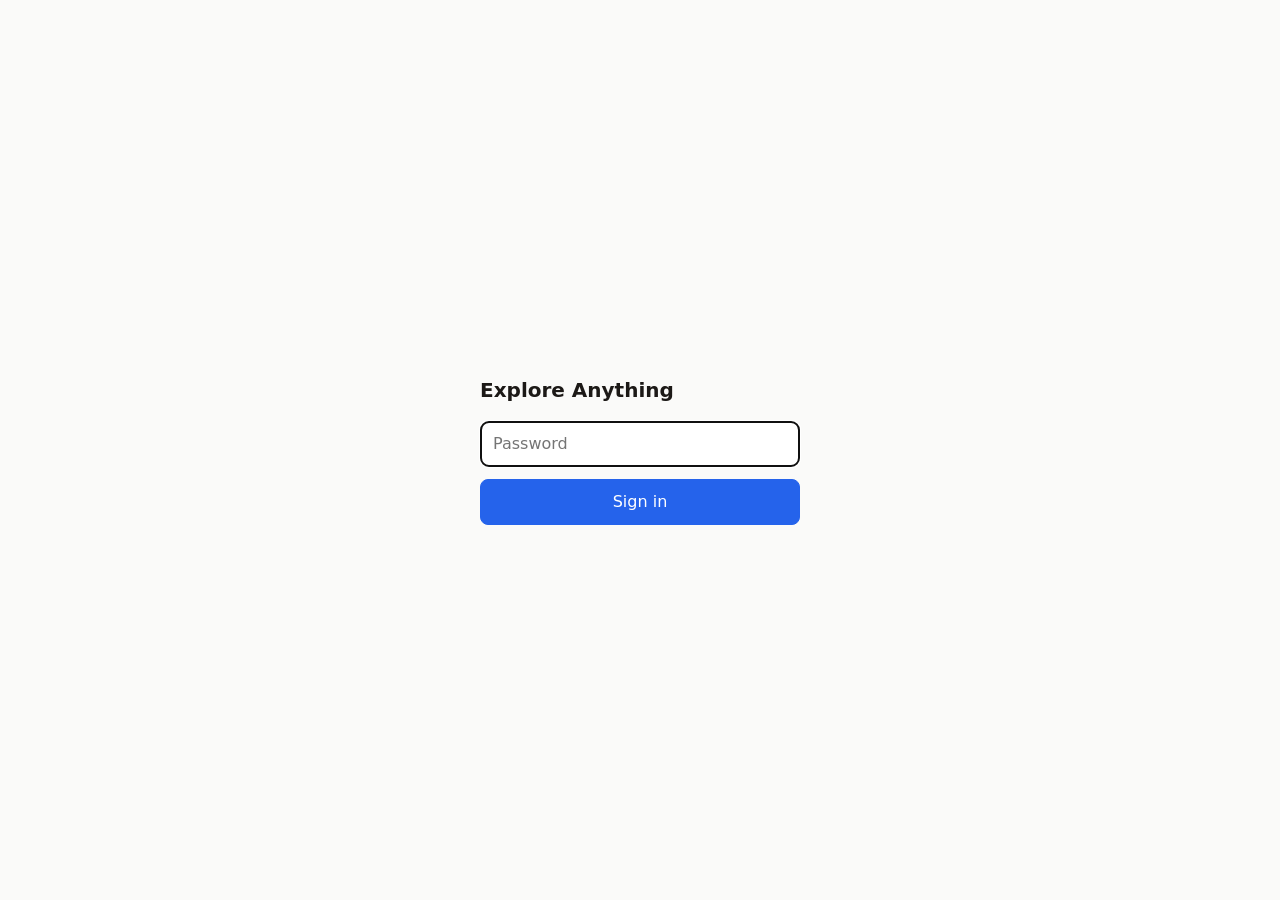
==== apps/api/app/static/login.html @ e4242a44 "Use it on your phone: make lan, password sign-in, home-screen app, phone layout - make lan serves on" ====
<!doctype html>
<html lang="en">
<head>
  <meta charset="utf-8">
  <meta name="viewport" content="width=device-width, initial-scale=1, viewport-fit=cover">
  <meta name="theme-color" content="#fafaf9" media="(prefers-color-scheme: light)">
  <meta name="theme-color" content="#1c1917" media="(prefers-color-scheme: dark)">
  <meta name="apple-mobile-web-app-capable" content="yes">
  <meta name="apple-mobile-web-app-title" content="Explore">
  <link rel="manifest" href="/manifest.webmanifest">
  <link rel="icon" href="/static/icons/icon.svg" type="image/svg+xml">
  <link rel="apple-touch-icon" href="/static/icons/apple-touch-icon.png">
  <title>Sign in · Explore Anything</title>
  <style>
    :root { --bg: #fafaf9; --panel: #ffffff; --fg: #1c1917; --muted: #78716c; --border: #e7e5e4; --accent: #2563eb; --accent-fg: #ffffff; --error-fg: #991b1b; }
    @media (prefers-color-scheme: dark) {
      :root { --bg: #1c1917; --panel: #262220; --fg: #f5f5f4; --muted: #a8a29e; --border: #3a3532; --accent: #60a5fa; --accent-fg: #0b1220; --error-fg: #fecaca; }
    }
    * { box-sizing: border-box; }
    body { margin: 0; min-height: 100vh; display: grid; place-items: center; padding: 16px; background: var(--bg); color: var(--fg); font: 16px/1.5 system-ui, -apple-system, sans-serif; }
    form { width: 100%; max-width: 320px; display: grid; gap: 12px; }
    h1 { font-size: 20px; margin: 0 0 4px; }
    input, button { font: inherit; padding: 10px 12px; border-radius: 8px; border: 1px solid var(--border); }
    input { background: var(--panel); color: var(--fg); }
    button { background: var(--accent); color: var(--accent-fg); border-color: var(--accent); cursor: pointer; }
    .wrong { color: var(--error-fg); margin: 0; }
  </style>
</head>
<body>
  <form method="post" action="/login">
    <h1>Explore Anything</h1>
    <p class="wrong" id="wrong" hidden>Wrong password. Try again.</p>
    <input type="password" name="password" placeholder="Password" autocomplete="current-password" autofocus required>
    <button type="submit">Sign in</button>
  </form>
  <script>
    if (new URLSearchParams(location.search).has("wrong")) document.getElementById("wrong").hidden = false;
  </script>
</body>
</html>
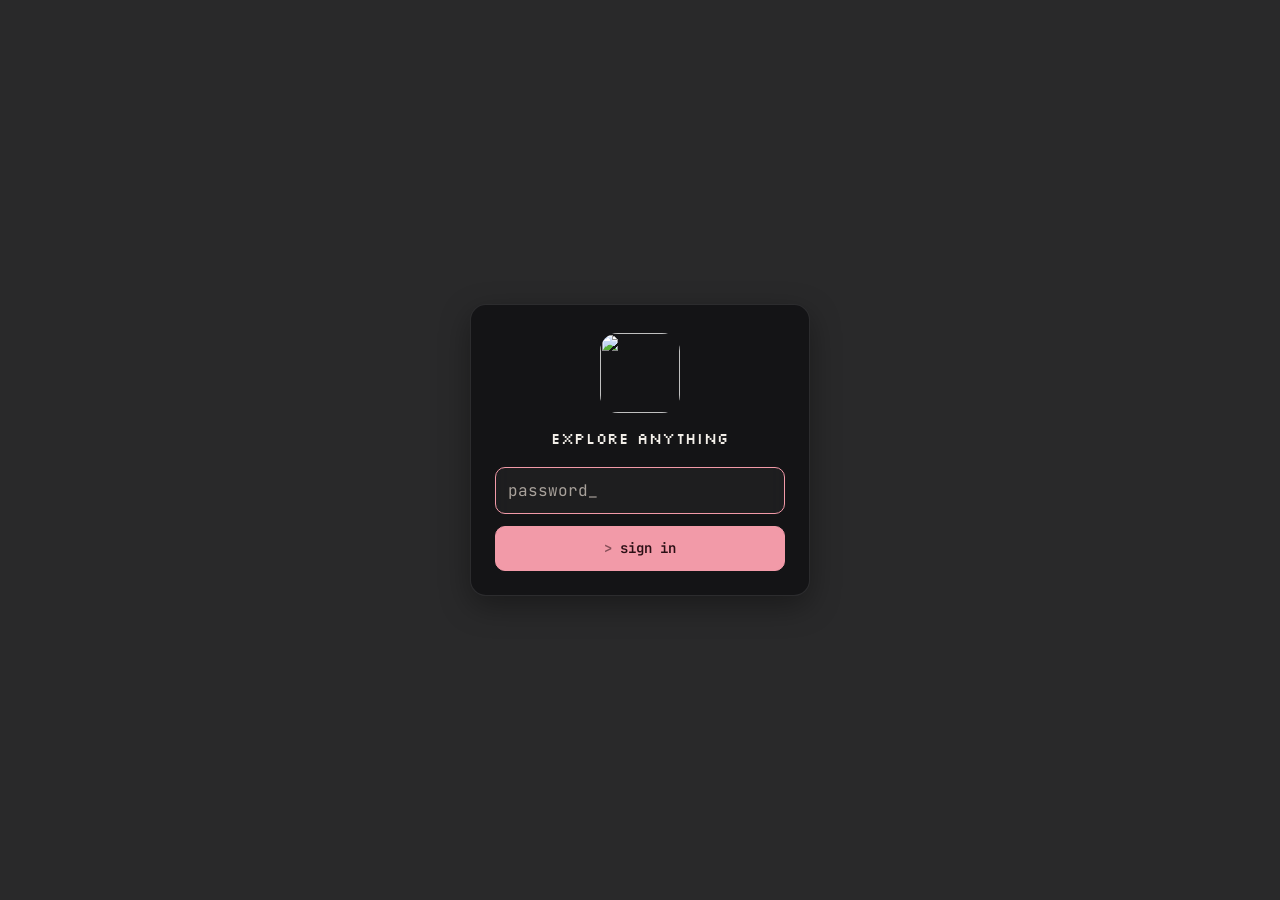
==== commit b4262ca6: "New look: pixel pig icon, dark glass over snow-leopard fur, wool surprise_me() - App icon: a 3/4-vie" ====
--- a/apps/api/app/static/login.html
+++ b/apps/api/app/static/login.html
@@ -3,35 +3,44 @@
 <head>
   <meta charset="utf-8">
   <meta name="viewport" content="width=device-width, initial-scale=1, viewport-fit=cover">
-  <meta name="theme-color" content="#fafaf9" media="(prefers-color-scheme: light)">
-  <meta name="theme-color" content="#1c1917" media="(prefers-color-scheme: dark)">
+  <meta name="theme-color" content="#141416">
   <meta name="apple-mobile-web-app-capable" content="yes">
+  <meta name="apple-mobile-web-app-status-bar-style" content="black-translucent">
   <meta name="apple-mobile-web-app-title" content="Explore">
   <link rel="manifest" href="/manifest.webmanifest">
   <link rel="icon" href="/static/icons/icon.svg" type="image/svg+xml">
   <link rel="apple-touch-icon" href="/static/icons/apple-touch-icon.png">
+  <link rel="preconnect" href="https://fonts.googleapis.com">
+  <link rel="preconnect" href="https://fonts.gstatic.com" crossorigin>
+  <link rel="stylesheet" href="https://fonts.googleapis.com/css2?family=JetBrains+Mono:wght@400;600&family=Silkscreen&display=swap">
   <title>Sign in · Explore Anything</title>
+  <!-- Its own small stylesheet: /static/style.css sits behind the password. Same tokens. -->
   <style>
-    :root { --bg: #fafaf9; --panel: #ffffff; --fg: #1c1917; --muted: #78716c; --border: #e7e5e4; --accent: #2563eb; --accent-fg: #ffffff; --error-fg: #991b1b; }
-    @media (prefers-color-scheme: dark) {
-      :root { --bg: #1c1917; --panel: #262220; --fg: #f5f5f4; --muted: #a8a29e; --border: #3a3532; --accent: #60a5fa; --accent-fg: #0b1220; --error-fg: #fecaca; }
-    }
+    :root { color-scheme: dark; --glass: rgb(16 16 18 / 0.80); --line: rgb(255 255 255 / 0.10); --fg: #f3efe9; --muted: #a9a29b; --accent: #f29aa8; --accent-fg: #2b0f15; --error-fg: #fecaca; }
     * { box-sizing: border-box; }
-    body { margin: 0; min-height: 100vh; display: grid; place-items: center; padding: 16px; background: var(--bg); color: var(--fg); font: 16px/1.5 system-ui, -apple-system, sans-serif; }
-    form { width: 100%; max-width: 320px; display: grid; gap: 12px; }
-    h1 { font-size: 20px; margin: 0 0 4px; }
-    input, button { font: inherit; padding: 10px 12px; border-radius: 8px; border: 1px solid var(--border); }
-    input { background: var(--panel); color: var(--fg); }
-    button { background: var(--accent); color: var(--accent-fg); border-color: var(--accent); cursor: pointer; }
-    .wrong { color: var(--error-fg); margin: 0; }
+    body { margin: 0; min-height: 100vh; display: grid; place-items: center; padding: 16px; background: #3a3a3a; color: var(--fg); font: 14px/1.6 "JetBrains Mono", ui-monospace, Menlo, monospace; -webkit-font-smoothing: antialiased; }
+    body::before, body::after { content: ""; position: fixed; inset: 0; z-index: -1; }
+    body::before { background: url(/static/fur.jpg) center / cover; }
+    body::after { background: rgb(10 10 12 / 0.35); }
+    form { width: 100%; max-width: 340px; display: grid; gap: 12px; padding: 28px 24px 24px; background: var(--glass); -webkit-backdrop-filter: blur(18px); backdrop-filter: blur(18px); border: 1px solid var(--line); border-radius: 16px; box-shadow: 0 10px 30px rgb(0 0 0 / 0.35); }
+    img { width: 80px; height: 80px; border-radius: 18px; justify-self: center; image-rendering: pixelated; }
+    h1 { font: 400 15px/1.3 "Silkscreen", ui-monospace, monospace; text-transform: uppercase; letter-spacing: 0.04em; text-align: center; margin: 4px 0 6px; }
+    input, button { font: inherit; color: inherit; padding: 10px 12px; border-radius: 10px; border: 1px solid var(--line); }
+    input { background: rgb(255 255 255 / 0.04); font-size: 16px; }
+    input::placeholder { color: var(--muted); }
+    input:focus { outline: none; border-color: var(--accent); }
+    button { background: var(--accent); color: var(--accent-fg); border-color: var(--accent); font-weight: 600; cursor: pointer; }
+    button::before { content: "> "; opacity: 0.55; }
+    .wrong { color: var(--error-fg); margin: 0; text-align: center; }
   </style>
 </head>
 <body>
   <form method="post" action="/login">
+    <img src="/static/icons/icon.svg" alt="">
     <h1>Explore Anything</h1>
-    <p class="wrong" id="wrong" hidden>Wrong password. Try again.</p>
-    <input type="password" name="password" placeholder="Password" autocomplete="current-password" autofocus required>
-    <button type="submit">Sign in</button>
+    <p class="wrong" id="wrong" hidden>wrong password. try again.</p>
+    <input type="password" name="password" placeholder="password_" autocomplete="current-password" autofocus required>
+    <button type="submit">sign in</button>
   </form>
   <script>
     if (new URLSearchParams(location.search).has("wrong")) document.getElementById("wrong").hidden = false;
